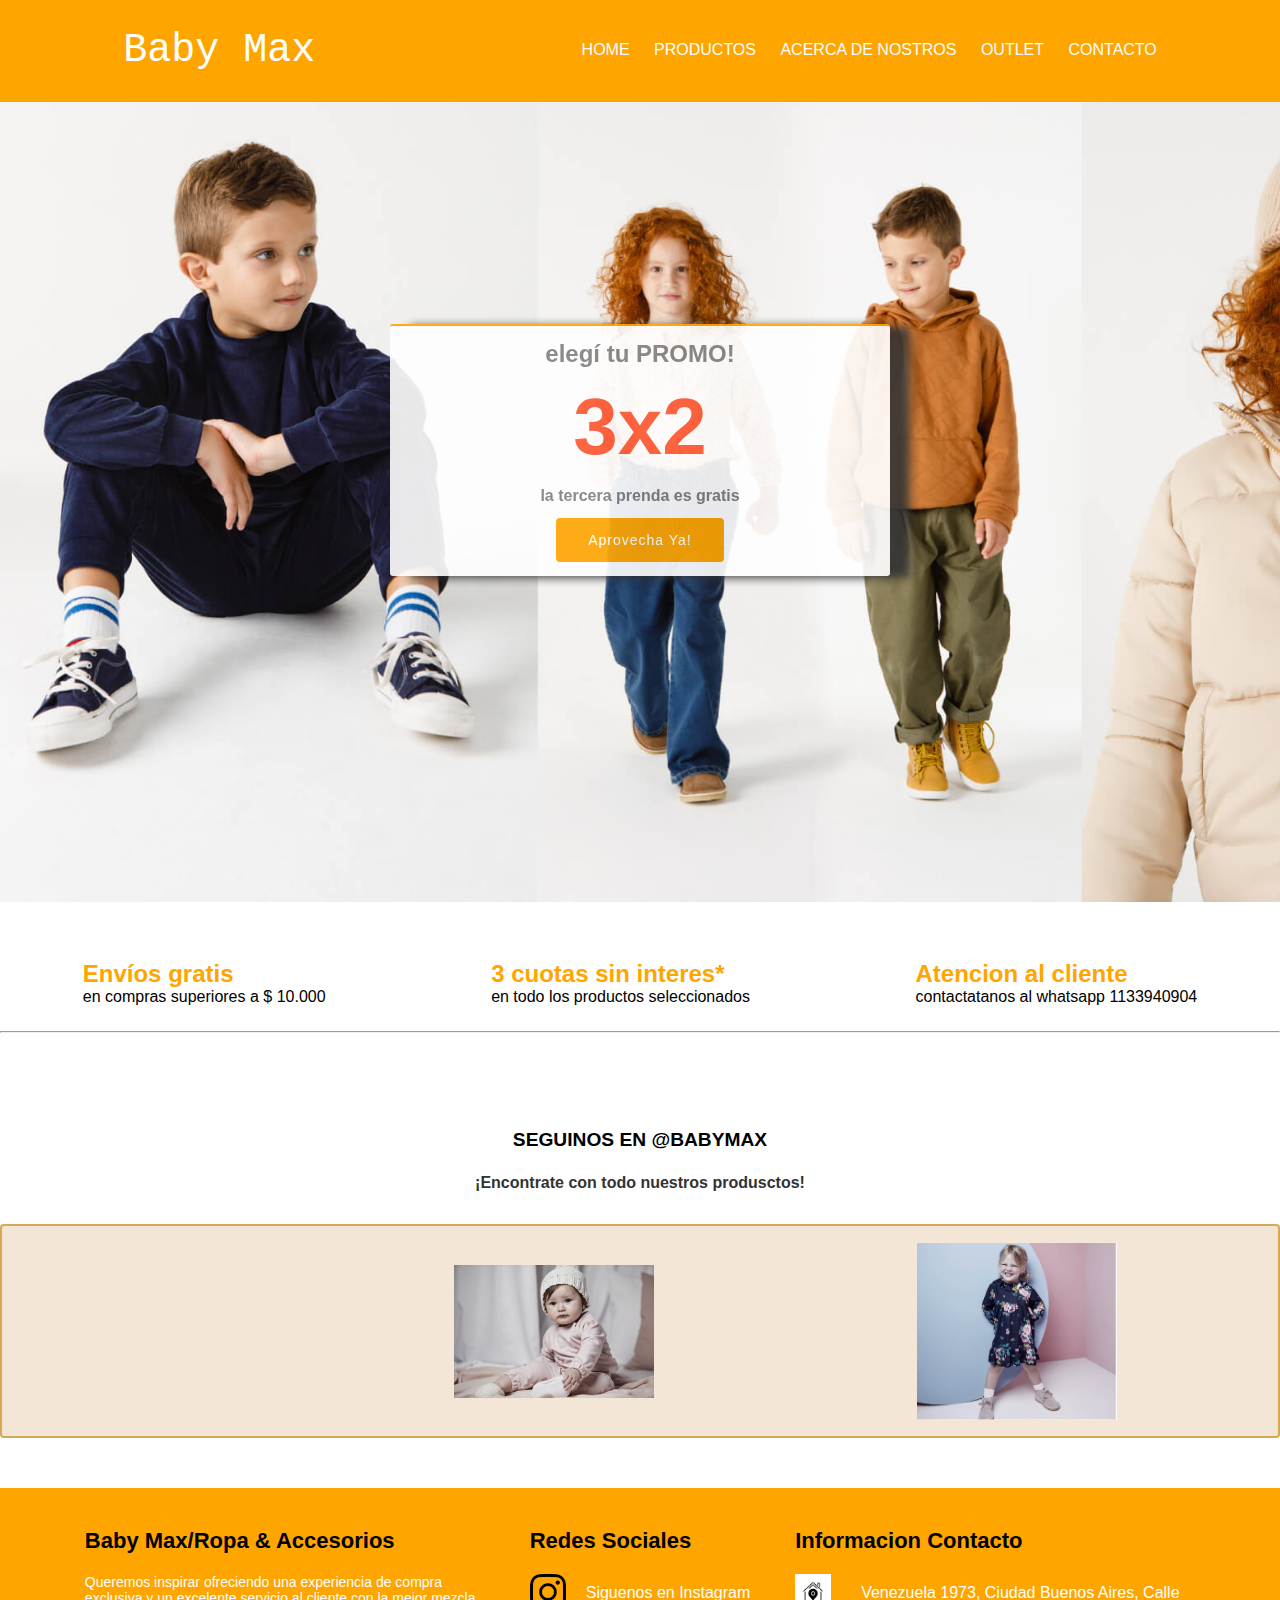
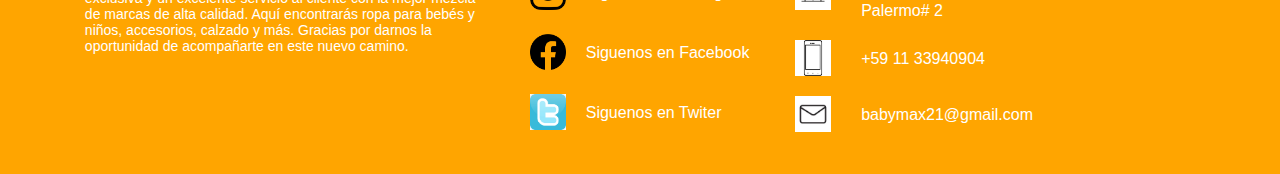
==== index.html @ eae90fcc "proyectobabymax" ====
<!DOCTYPE html>
<html lang="es">

<head>
    <meta charset="UTF-8">
    <meta http-equiv="X-UA-Compatible" content="IE=edge">
    <meta name="viewport" content="width=device-width, initial-scale=1.0">
    <title>Baby Max</title>
    <!-- CSS -->
    <link rel="stylesheet" href="./css/estilo.css">
    <!-- FONT AWESOME -->
    <script src="https://kit.fontawesome.com/5e96413f29.js" crossorigin="anonymous"></script>

</head>

<body>
    <header class="header">
        <h1 class="titulo">Baby Max</h1>
        <nav>
            <ul>
                <li><a href="index.html">Home</a></li>
                <li><a href="pages/productos.html">productos</a></li>
                <li><a href="pages/acercadenoosotros.html">Acerca de Nostros</a></li>
                <li><a href="pages/outlet.html">Outlet</a></li>
                <li><a href="pages/contacto.html">Contacto</a></li>
            </ul>
        </nav>
    </header>
    <!-- IMAGEN DE FONDO -->

    <div class="imagenFondo">
        <div class="contenedorMx">
            <h2> elegí tu PROMO!</h2>
            <h3> 3x2</h3>
            <p>la tercera prenda es gratis</p>
            <a class="botonAsociar" href="#contacto">Aprovecha Ya!</a>
        </div>
    </div>

    <!-- seguimiento redes -->

    <div class="seguimiento">
        <div class="seguimientoRedes Envios">
            <h2>Envíos gratis </h2>
            <p>en compras superiores a $ 10.000</p>
            <img src="" alt="">
        </div>
        <div class="seguimientoRedes Tarjeta">
            <h2>3 cuotas sin interes* </h2>
            <p>en todo los productos seleccionados</p>
        </div>
        <div class="seguimientoRedes Atencion ">
            <h2> Atencion al cliente </h2>
            <p> contactatanos al whatsapp 1133940904</p>
        </div>
    </div>
    <hr>

    <!-- SEGUINOS -->
    <section class="seguinos">
        <div class="seguinosContainer">
            <h2>SEGUINOS EN @BABYMAX</h2>
            <p>¡Encontrate con todo nuestros produsctos!</p>
            <div class="imagenBebe">
                <img class="imagenGaleria imguno" src="img/cojunto completo.jpg" alt="bragabebe">

                <img class="imagenGaleria imgtres" src="img/vestido 1.jpeg" alt="vestido">

            </div>
        </div>
    </section>


    <footer class="footer">
        <div class="container footerB">
            <div class="colum1">
                <h3>Baby Max/Ropa & Accesorios</h3>

                <p> Queremos inspirar ofreciendo una experiencia de compra exclusiva y un excelente servicio al
                    cliente con la mejor mezcla de marcas de alta calidad. Aquí encontrarás ropa para bebés y niños,
                    accesorios, calzado y más. Gracias por darnos la oportunidad de acompañarte en este nuevo
                    camino. </p>
            </div>

            <div class="colum2">
                <h3>Redes Sociales</h3>

                <div class="row">
                    <a href="https://instagram.com"><img src="./img/instagram_icon.png"></a>
                    <label>Siguenos en Instagram</label>
                </div>

                <div class="row">
                    <a href="https://www.facebook.com/"><img src="./img/facebook_icon.png"></a>


                    <label>Siguenos en Facebook</label>
                </div>

                <div class="row">
                    <a href="https://twitter.com/?lang=es"><img src="./img/twi.jpg"></a>

                    <label>Siguenos en Twiter</label>
                </div>
            </div>


            <div class="colum3">
                <h3>Informacion Contacto</h3>

                <div class="row2">
                    <img src="./img/icono de local.jpg"></a>
                    <label>Venezuela 1973,
                        Ciudad Buenos Aires, Calle Palermo# 2</label>
                </div>

                <div class="row2">
                    <img src="./img/icono tele.png"></a>
                    <label> +59 11 33940904</label>
                </div>

                <div class="row2">
                    <img src="./img/icono correo.jpg"></a>
                    <label> babymax21@gmail.com</label>
                </div>
            </div>
        </div>
    </footer>
</body>

</html>
---- css/estilo.css ----
* {
    margin: 0px;
    padding: 0px;
}
 
/* GOOGLE FONTS */
@import url('https://fonts.googleapis.com/css2?family=Roboto:wght@100&display=swap');

/* ESTILO BODY */

body {
    font-family: 'Roboto', sans-serif;
    color: #333;
}  

/* HEADER */

.header {
    display: flex;
    align-items: center;
    justify-content: space-around;
    height: 100px;
    background-color:orange;
    border-bottom: orange solid 2px;

}

.titulo {
    color: white;
    text-decoration: none;
    font-size: 2.5rem;
    font-family: 'Courier New', Courier, monospace;
    font-weight: normal;
}


.header nav ul li {

    display: inline-block;
    list-style-type: none;
}

.header nav ul li a {
    text-decoration: none;
    color: white;
    font-size: 1.5 rem;
    margin-left: 20px;
    text-transform: uppercase;
    
}

.header ul li a:hover{
    background: #333;
   }

.imagenFondo{
    background-image: url(../img/FOTO-FONDO2.jpeg);
    background-size: cover;
    height:calc(100vh - 100px);
    margin-bottom: 30px;
}

.contenedorMx{
    border-top: 2px solid orange;
    border-radius: 3px;
    height: 250px;
    width: 500px;
    margin: 30px;
    position: absolute;
    top: 0;
    bottom: 0;
    left: 0;
    right: 0; 
    margin: auto;
    background-color: #fff;
    text-align: center;
    display: flex;
    flex-direction: column;
    align-items: center;
    justify-content: space-evenly;
    /* box shadow */
    box-shadow: 20px 2px 10px;
    /* Opacidad */
    opacity: 90%;
    max-width: 90%;


}

 .contenedorMx h2{
    color:grey;
    
}

 .contenedorMx h3{
    color: #FF5733;
    font-size: 5em;
}
.contenedorMx p{
   font-weight: bold;
   color: grey;
}  

.botonAsociar {
    text-decoration: none;
    font-size: 14px;
    letter-spacing: 1px;
    display: inline-block;
    padding: 14px 32px;
    border-radius: 4px;
    color: #fff;
    background-color: orange;

}



/* SEGUIMIENTO */

.seguimiento{
    display: flex;
    flex-direction: row;
    justify-content: space-around;
}


.seguimientoRedes{
 color: orange;
 line-height: 1.2em;
 margin-top: 2em;
}

.seguimiento p{
    color: black;
    line-height: 1.8;
    text-align: center;
}





/* seguinos -fotos */
.seguinos h2 {
    color:black;
    text-align: center;
    font-size: 1.2rem;
    font-weight: bold;
    margin-top: 5em;
    margin-bottom: 1.2em;
}

.seguinos p{
    text-align: center;
    font-weight: bolder;
    left: 30px;
    margin-bottom: 2em;
}


.imagenGaleria{
    width: 200px;
    align-items: center;
  
}



 .imagenBebe {
    height: 200px;
    filter: grayscale(50%);
    
} 




 .imagenBebe {
    display: flex;
    justify-content: center ;
    align-items: center;
    border: 2px solid orange;
    padding: 30px;
    border-radius: 4px;
   justify-content: spac-between;
   justify-content: space-around;
   padding-left: 20rem;
   background-color: bisque;
   flex-wrap: nowrap;
   height: 150px;
   transform: rotate(20px , 10px);
   margin-top: 30px;
   margin-bottom: 50px;
}

.ubicacionUno h2{
    color: orange;
    font-size: 1.6em;
    text-align: center;
} 

 .ubicacionUno p{
color: 333;
font-size: 1.8em;
margin-left: 3px;
text-align: center;
margin-top: 20px; margin-bottom: 30px;
} 

.ubicacion{
 background-color:oldlace;
height: 130px;
width: 100%;
   text-align: center;
   align-items: 1.8em;
   border: 1px solid orange;
}


/* acercadenosotros */


.mainQuienes {
    display: flex;
    flex-direction: column;
    align-items: center;
    justify-content: space-between;
    width: 70%;
    padding: 20px;
    padding-bottom: 40px;
    }

.mainQuienesContent {
    display: flex;
    justify-content: space-between;
    align-items:flex-start;
}

.mainQuienesContent div {
    width: 50%;
}

.mainQuienesContent img {
    object-fit: contain;
    width: 40%;
    padding: 0px 30px;
}

.mainQuienesContent div {
    order: 2;
}

.mainQuienesContent div p {
    padding: 10px 0px;
}

.mainQuienesContent img {
    order: 3;
}

.mainQuienesContent iframe {
    order: 1;
    object-fit: contain;
    width: 50%;
    padding: 0px 30px;
}


/* PRODUCTOS */

 

.categoriasProductos h2{
    color: burlywood;
    font-weight: bold;
    margin-left: 40px;
    margin-top: 3em;
    line-height: 1.6em;
    margin-bottom: 3em;
    font-size: 2em; 
    
}

.kidsBebe h3{
    color: red;
    margin-left: 30px;
    font-size: 2.3em;
    font-weight: normal;
    padding-left: 10px;
}


 .listas li{
 color: brown;
 line-height: 1.6em;
 margin-left: 50px;
 border: #333 solid 1px;
 width: 80%;
 list-style-type: none;
 text-align: center;
 font-size: 1.2em; 
 
}

 .imagenKids{
     height: 200px;
    display: flex;
    justify-content: flex-start;
   justify-content: space-evenly;
   
} 

 .imagenKidsuno{
    margin-top: 2em;
    width: 200px;
    height:300px;
}  

 .imagenKidsdos{
  margin-top: 2em;
    width: 200px;
    height:300px;
    
}  
/* CALZADO */


.calzado h2{
    color: red;
    margin-left: 30px;
    margin-left: 40px;
    font-size: 2em;
    
    margin-top: 5em;
    gap: 4em;
    padding-left: 10px;

}

.calzado li{
    color: brown;
    line-height: 1.6em;
    margin-left: 50px;
    border: #333 solid 1px;
    width: 80%;
    margin-bottom: 30px;
    list-style-type: none;
    text-align: center;
    font-size: 1.2em;
} 

 .imagenCalzado{
    height: 200px;
    display: flex;
    justify-content: center
}

.imagenCalzadouno{
    
    width: 200px;
    height:300px;  
}
ACCESORIOS 


.accesoriosB h2 {
    color: red ;
    margin-left: 30px;
    line-height: 1.6em;
    
    margin-top: 4em; 
    margin-left: 40em;
    padding-left: 10px;
} 

 .accesoriosBebe li{
    color: brown;
    margin-left: 50px;
    border: #333 solid 1px;
    width: 80%;
    margin-bottom: 30px;
    list-style-type: none;
    text-align: center;
    font-size: 1.2em;
    margin-top: 2em;
    line-height: 1.6em;
} 


.imagenAccesorios{
    display: flex;
    justify-content: space-evenly;
    height: 200px;
    width: 800px;
    
}
/* OUTLET */

.mejoresPrecios h2{
    color: coral;
    font-size: 2em;
    padding-left: 10x;
    margin-left: 15px;
  
}

.mejoresPrecios ul{
    color: black;
    border: #333 solid 1px;
    font-size: 1.6em;
    margin-left: 70px;
    line-height: 1.6em;
    width: 150px;
    text-align: center;
    margin-top: 3em;
    background-color: beige;
    
}

  .outlet{
   width: 300px;
    flex-direction: row;
 flex-wrap: wrap;
   display: flex;
   flex-direction: row-reverse;
} 

.outletuno{
    margin-top: 2em;
    width: 300px;
    height:200px;
} 


 .outletodos{
    margin-top: 2em;
    width: 300px;
    height:200px;
}

.outlettres{
    margin-top: 2em;
    width: 300px;
    height:200px;;
} 

.outletcuatro{
    margin-top: 2em;
    width: 300px;
    height:200px;
} 


.outletcinco{
    margin-top: 2em;
    width: 300px;
    height:200px;
} 

.outletseis{
    margin-top: 2em;
    width: 300px;
    height:200px;
} 


 /* CONTACTO */


.contacto{
    background-color:#97D9E1 ;
    flex-direction: row;
    width: 400px;
    padding: 30px;
    
    margin-top: 100px;
    border-radius: 4px;
    font-family: 'Roboto', sans-serif;
    color: white;
    box-shadow: 7px 13px 37px #000;
    margin-bottom: 40px;
    justify-content: center;
    flex: auto;
   margin-left: 10em;
   
}

.contacto h1{
    font-size: 24px;
    margin-top: 15px;
    margin-bottom: 10px;
    text-align: center;
    text-transform: uppercase;
}

.control{
    width: 100%;
    background-color: #FFFFFF;
    padding: 10px;
    border-radius: 4px;
    margin-bottom: 20px;
    border: 1px solid #1f53c5;
    font-family: 'Roboto', sans-serif;
    font-size: 18px;
}

.boton{
    width: 100%;
    height: 45px;
    margin-top: 15px;
    border-radius: 4px;
    border:none;
    color: white;
    text-transform: uppercase;
    background: linear-gradient(to left top, #C87E6F,#fffde4);
    font-size: 20px;
}

.boton:hover{
    cursor:pointer;
    transform: translateY(-3px);
    transition: all cubic-bezier(0.215, 0.610, 0.355, 1) .5s;
}

.boton:active{
    transform:translateY(3px);
}

.control:focus{
    height: 60px;
} 



/* FOOTER */
.footer{
    background-color: orange;
    color: white;
    display: flex;
    flex-direction: column;
    padding: 40px;
 
  
}

 .footerB{
    display: flex;
    justify-content: space-evenly;
  
    
    
}


.colum1{
    max-width: 400px;
    
} 

 .colum1 h3{
    font-size: 22px;
    color: black;
}

.colum1 p{
    font-size: 14px;
    color:white;
    margin-top: 20px;
  
    
} 

 .colum2{
    max-width: 400px;
} 

 .colum2 h3{
  font-size: 22px;
  color: black;
}

.row{
    margin-top: 20px;
    display: flex;
}

.row img{
    width: 36px;
    height: 36px;
}

.row label{
    margin-top: 10px;
    margin-left: 20px;
    color: white;
} 

.colum3{
    max-width: 400px;
 } 

 .colum3 h3{
    font-size: 22px;
    color: black;
}

.row2{
    margin-top: 20px;
    display: flex;
}

.row2 img{
    width: 36px;
    height: 36px;
}

.row2 label{
    margin-left: 30px;
    margin-top: 10px;
}
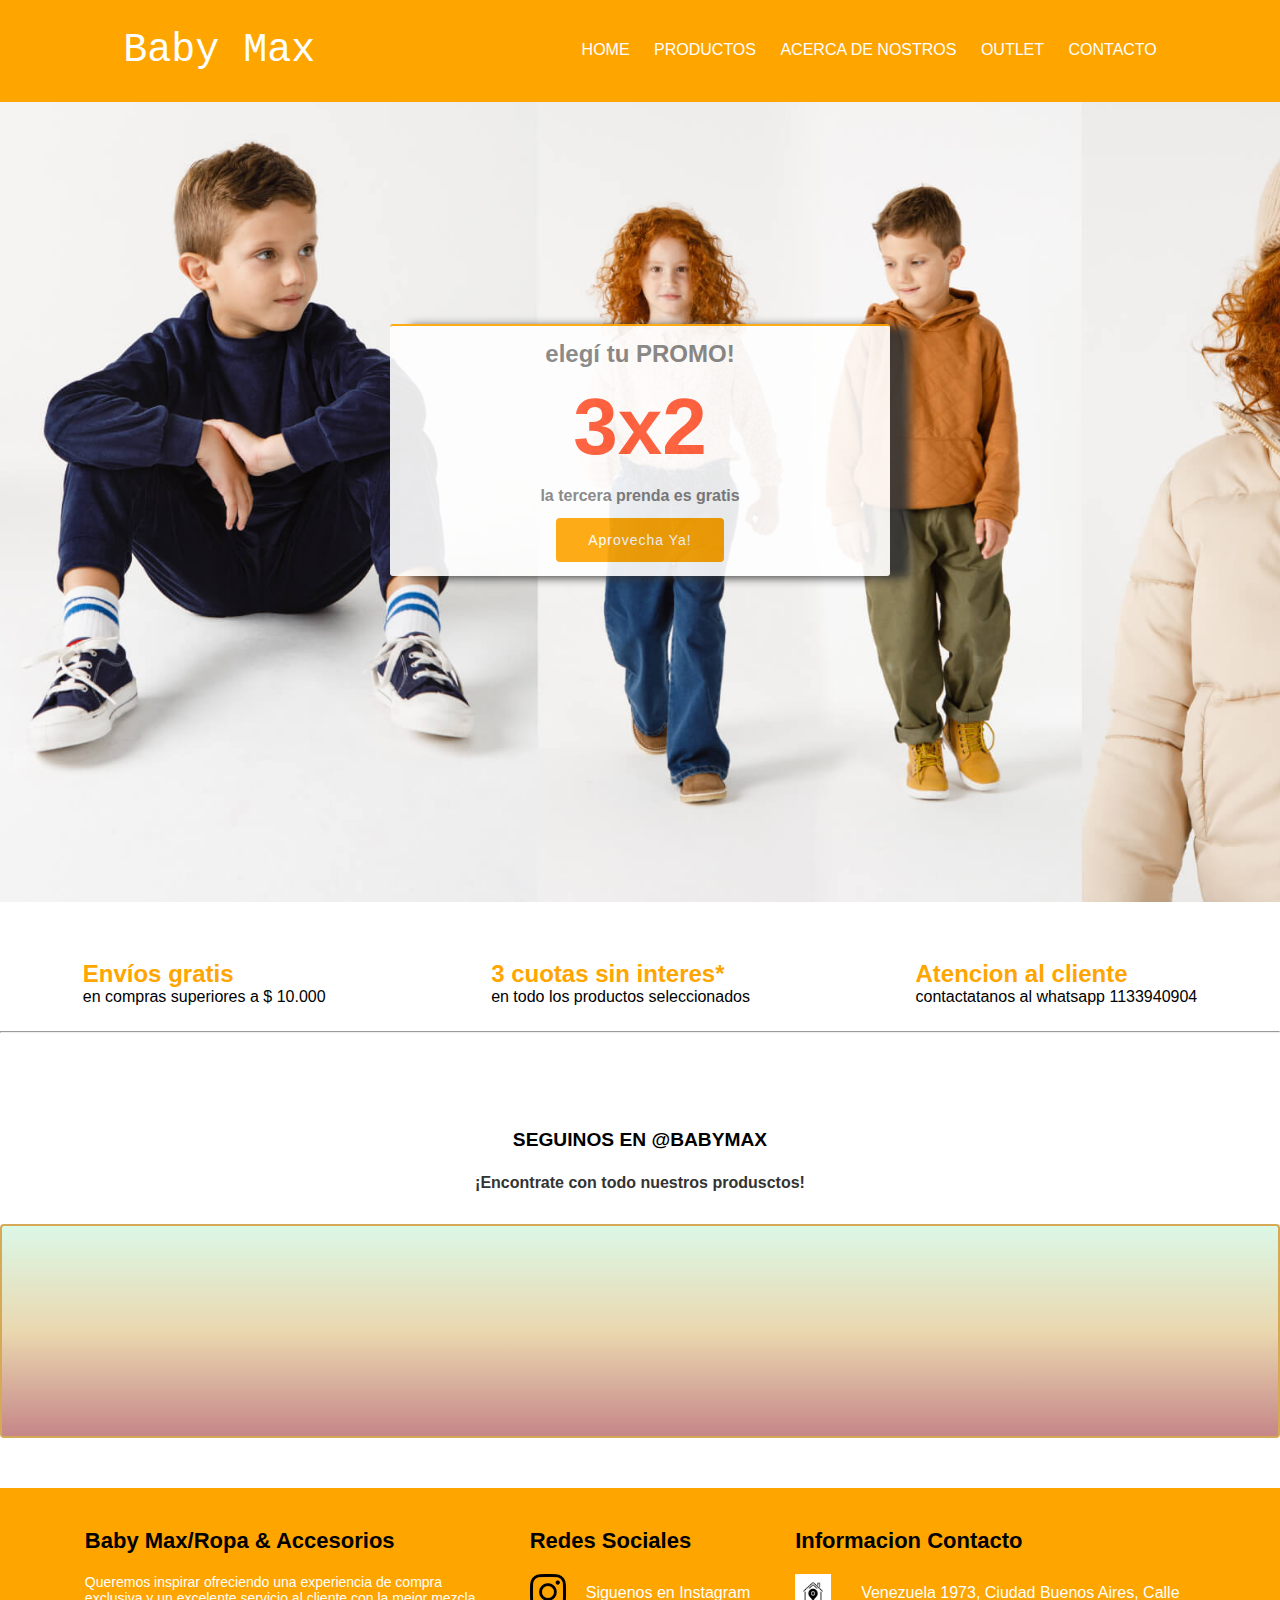
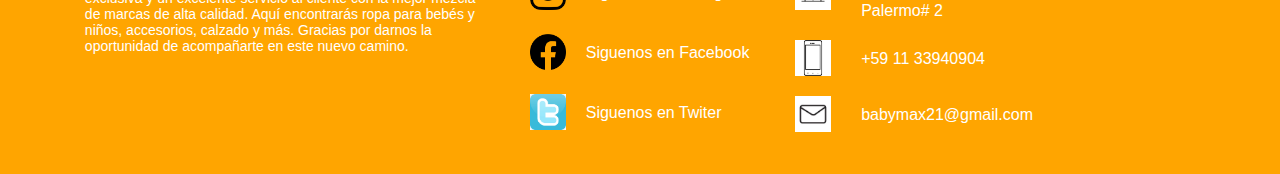
==== commit 6a19696e: "creamos animaciones" ====
--- a/index.html
+++ b/index.html
@@ -10,6 +10,9 @@
     <link rel="stylesheet" href="./css/estilo.css">
     <!-- FONT AWESOME -->
     <script src="https://kit.fontawesome.com/5e96413f29.js" crossorigin="anonymous"></script>
+   <!-- AOS -->
+
+   <link href="https://unpkg.com/aos@2.3.1/dist/aos.css" rel="stylesheet">
 
 </head>
 
@@ -58,13 +61,13 @@
 
     <!-- SEGUINOS -->
     <section class="seguinos">
-        <div class="seguinosContainer">
+        <div  class="seguinosContainer">
             <h2>SEGUINOS EN @BABYMAX</h2>
             <p>¡Encontrate con todo nuestros produsctos!</p>
             <div class="imagenBebe">
-                <img class="imagenGaleria imguno" src="img/cojunto completo.jpg" alt="bragabebe">
+                <img data-aos="flip-left"class="imagenGaleria imguno" src="img/cojunto completo.jpg" alt="bragabebe">
 
-                <img class="imagenGaleria imgtres" src="img/vestido 1.jpeg" alt="vestido">
+                <img data-aos="flip-left"   class="imagenGaleria imgtres" src="img/vestido 1.jpeg" alt="vestido">
 
             </div>
         </div>
@@ -126,6 +129,10 @@
             </div>
         </div>
     </footer>
+    <script src="https://unpkg.com/aos@2.3.1/dist/aos.js"></script>
+    <script>
+        AOS.init();
+      </script>
 </body>
 
 </html>--- a/css/estilo.css
+++ b/css/estilo.css
@@ -191,6 +191,7 @@
    transform: rotate(20px , 10px);
    margin-top: 30px;
    margin-bottom: 50px;
+   background: linear-gradient(#c6ffdd,#FBD786,#f7797d);
 }
 
 .ubicacionUno h2{
